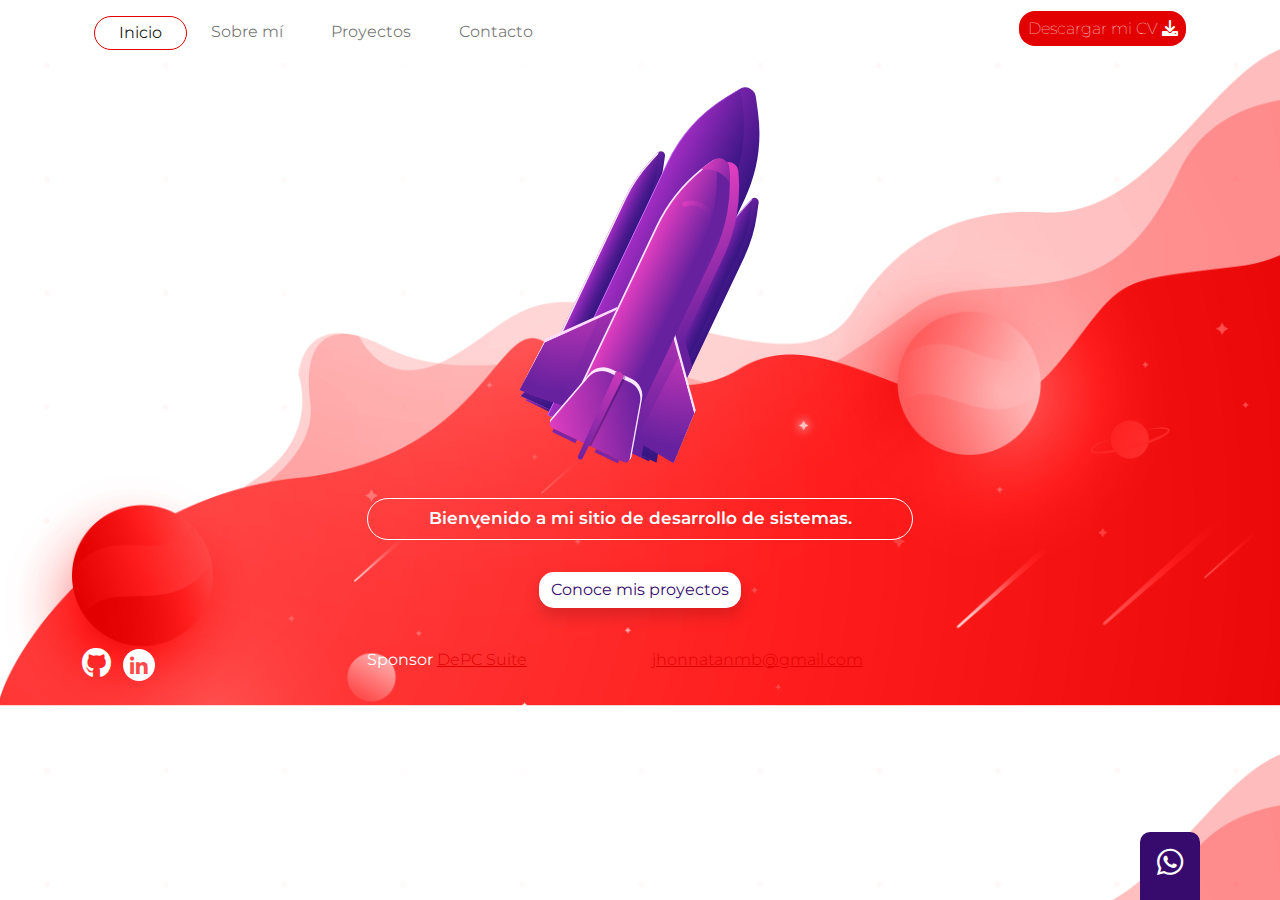
==== index.html @ ef48ddbc "configuración inicial" ====
<!DOCTYPE html>
<html lang="es">

<head>
    <meta charset="UTF-8">
    <meta http-equiv="X-UA-Compatible" content="IE=edge">
    <meta name="viewport" content="width=device-width, initial-scale=1.0">
    <title>Inicio</title>
    <link rel="stylesheet" href="css/fontawesome/css/all.min.css">
    <link rel="stylesheet" href="css/fontawesome/css/fontawesome.min.css">
    <link rel="stylesheet" href="css/bootstrap/css/bootstrap.min.css">
    <script src="css/bootstrap/js/bootstrap.bundle.min.js"></script>
    <link rel="stylesheet" href="css/estilos.css">
</head>

<body id="inicio">
    <header class="container">
        <nav class="navbar navbar-expand-md mb-4">
            <div class="container-fluid">
                <button class="navbar-toggler" type="button" data-bs-toggle="collapse" data-bs-target="#navbarCollapse"
                    aria-controls="navbarCollapse" aria-expanded="false" aria-label="Toggle navigation">
                    <span class="navbar-toggler-icon"></span>
                </button>
                <div class="collapse navbar-collapse" id="navbarCollapse">
                    <ul class="navbar-nav me-auto mb-2 mb-md-0 mt-2">
                        <li class="nav-item">
                            <a class="nav-link px-4 py-1 active" href="index.html">Inicio</a>
                        </li>
                        <li class="nav-item">
                            <a class="nav-link px-4 py-1" href="sobre-mi.html">Sobre mí</a>
                        </li>
                        <li class="nav-item">
                            <a class="nav-link px-4 py-1" href="proyectos.html">Proyectos</a>
                        </li>
                        <li class="nav-item">
                            <a class="nav-link px-4 py-1" href="contacto.html">Contacto</a>
                        </li>
                    </ul>
                    <div class="contenedor-hv d-inline">
                        <a href class="btn-descarga">Descargar mi CV
                            <i class="fas fa-download"></i></a>
                    </div>
                </div>
            </div>
        </nav>
    </header>
    <main class="container">
        <div class="row">
            <div class="col-12 mx-auto text-center cohete">
                    <a href="proyectos.html"><img src="images/cohete.svg" alt=""></a>
            </div>
            <div class="col-12 col-sm-6 offset-sm-3 text-center py-3">
                <p>Bienvenido a mi sitio de desarrollo de sistemas.</p>
            </div>
            <div class="col-12 text-center">
                <a class="btn shadow radius-pro" href="proyectos.html">Conoce mis proyectos</a>
            </div>
        </div>
    </main>

    <footer class="container mt-auto pb-4">
        <div class="row">
            <div class="col-3">
                <a href="https://github.com" target="_blank" title="Github"><i class="fab fa-github"></i></a>
                <a href="https://www.linkedin.com/in/jhonnatan-martinez-914a86a4/" target="_blank" title="Linkedin"><i
                        class="fab fa-linkedin-in"></i></a>
            </div>
            <div class="col-3">
                Sponsor <a href="https://depcsuite.com" target="_blank" title="DEPCSUITE">DePC Suite</a>
            </div>
            <div class="col-3">
                <a href="mailto:jhonnatanmb@gmail.com">jhonnatanmb@gmail.com</a>
            </div>
            <div class="btn-whatsapp col-3">
                <a href="https://api.whatsapp.com/send?phone=573153911622" title="Whatsapp"><i
                        class="fab fa-whatsapp"></i></a>
            </div>
    </footer>

</body>

</html>
---- css/estilos.css ----
@import url('https://fonts.googleapis.com/css2?family=Montserrat:ital,wght@0,100;0,200;0,300;0,400;0,500;0,600;0,700;0,800;0,900;1,100;1,200;1,300;1,400;1,500;1,600;1,700;1,800;1,900&display=swap');

body {
    font-family: 'Montserrat', sans-serif;
}

#contacto, #inicio{
    background-image: url("../images/fondo-contacto.png");
    background-size: cover;
}

#proyectos {
    background-image: url("../images/fondo-proyectos.png");
    background-size: cover;
}

#inicio img{
    height: 390px;
}

#inicio img:hover{
    height: 400px;
}
.cohete{
    height: 400px;
}

#inicio p{
    color: white;
    font-size: 17px;
    border: 1px solid white;
    border-radius: 50px;
    font-weight: 600;
    padding: 7px 30px;
}

.radius-pro{
    border-radius: 15px;
    border: 1px solid #E20000;
}

.foto-perfil{
    border-radius: 600px;
    max-width: 200px;
    height: auto;

}
h1 {
    color: #E20000;
}
h3{
    font-size: 14px;
    color: #282828;
    font-weight: 300;
}

p {
    color: #6a6a6a;
}

.btn {
    color: #370a6d;
    background-color: white;
    border: none;
}

.form-control {
    border-radius: 15px;
}

nav .active {
    border: 1px solid #E20000;
    border-radius: 20px;
}

.btn:hover {
    color: white;
    background-color: #370a6d;
}

.btn-descarga {
    padding: .22cm;
    background-color: #E20000;
    color: white;
    font-weight: 100;
    border-radius: 16px;
    text-decoration: white;
    text-align: center;
}

.contenedor-EnviarMSM,
a.letra-contacto {
    padding: .22cm;
    background-color: #E20000;
    color: white;
    font-weight: 100;
    border-radius: 16px;
    text-decoration: white;
    text-align: center;
}

.contenedor-EnviarMSM:hover,
a.letra-contacto:hover {
    background-color: #370a6d;
}

.btn-descarga:hover {
    background-color: #370a6d;
    color: white;
}

footer {
    color: white;
    padding-top: 40px;
}

footer a {
    color: white;
}

footer .fa-github {
    font-size: 30px;
    color: white;
}

footer .fa-linkedin-in {
    color: #ff4a49;
    background-color: white;
    font-size: 20px;
    border: 0px;
    height: 32px;
    width: 32px;
    text-align: center;
    padding: 8px 0 0 0;
    border-radius: 80px;
    margin: 0 8px;
}

footer .btn-whatsapp {
    background-color: #370a6d;
    color: white;
    width: 60px;
    border-top-left-radius: 10px;
    border-top-right-radius: 10px;
    font-size: 30px;
    text-align: center;
    padding: 8px 0 15px 0;
    right: 80px;
    position: fixed;
    bottom: 0px;
}

#proyectos footer,
#proyectos footer a, #inicio footer a, #contacto footer a {
    color: #E20000;
    font-weight: 300;
}

#proyectos .fa-whatsapp:before, #contacto .fa-whatsapp:before, #inicio .fa-whatsapp:before {
    color: white;
}

#proyectos .fa-github::before {
    color: #E20000;
}

#proyectos .fa-linkedin-in {
    color: white;
    background-color: #E20000;
    border-radius: 750px;
    padding-top: 3%;
}

.proyecto {
    border: 1px solid rgba(0, 0, 0, .125);
    height: 13cm;
}

#proyectos img {
    max-width: 100%;
    height: 5cm;
}

#proyectos h2 {
    font-size: 16px;
    color: white;
    text-transform: uppercase;
    background-color: #E20000;
}

#proyectos p {
    font-size: 14px;
    max-height: 120px;
    height: 100%;
    background-color: white;
}

.btonrojo {
    background-color: #E20000;
    padding: .22cm;
    color: white;
    border-radius: 15px;
    text-decoration: none;
    font-weight: 100;
    display: inline-block;
}

.btonrojo:hover {
    background-color: #370a6d;
    color: white;
}

.link-rojo a {
    color: #E20000;
    text-decoration: none;
}

@media (max-width: 750px) {
    #contacto, #inicio  {
        background-image: url("../images/fondo-proyectos.png");
        background-size: contain;
        background-repeat: no-repeat;
    }

    #proyectos {
        background-size: contain;
        background-repeat: no-repeat;
    }
   
    #inicio p   {
        color: #E20000;
        border: 1px solid #E20000;
    }
    .footer{
        color: #E20000;
    }

    #inicio .fa-github::before, #contacto .fa-github::before {
        color: #E20000;
    }
}
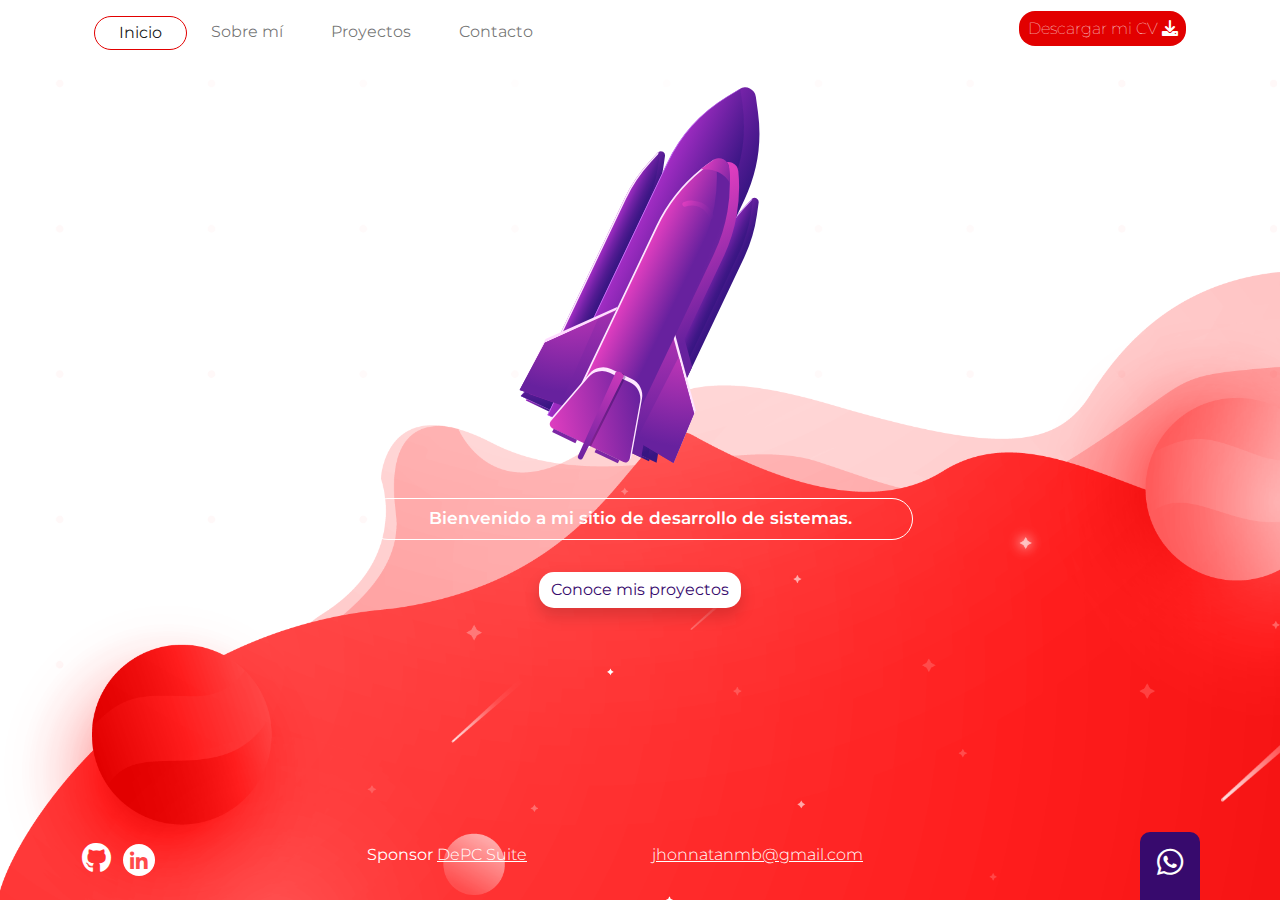
==== commit 19a0a0a0: "cambios" ====
--- a/index.html
+++ b/index.html
@@ -1,5 +1,5 @@
 <!DOCTYPE html>
-<html lang="es">
+<html lang="es" class="h-100">
 
 <head>
     <meta charset="UTF-8">
@@ -12,10 +12,9 @@
     <script src="css/bootstrap/js/bootstrap.bundle.min.js"></script>
     <link rel="stylesheet" href="css/estilos.css">
 </head>
-
-<body id="inicio">
+<body id="inicio" class="d-flex flex-column h-100">
     <header class="container">
-        <nav class="navbar navbar-expand-md mb-4">
+        <nav class="navbar navbar-expand-md mb-4 d-flex">
             <div class="container-fluid">
                 <button class="navbar-toggler" type="button" data-bs-toggle="collapse" data-bs-target="#navbarCollapse"
                     aria-controls="navbarCollapse" aria-expanded="false" aria-label="Toggle navigation">
@@ -57,7 +56,6 @@
             </div>
         </div>
     </main>
-
     <footer class="container mt-auto pb-4">
         <div class="row">
             <div class="col-3">
@@ -75,8 +73,7 @@
                 <a href="https://api.whatsapp.com/send?phone=573153911622" title="Whatsapp"><i
                         class="fab fa-whatsapp"></i></a>
             </div>
+        </div>    
     </footer>
-
 </body>
-
 </html>--- a/css/estilos.css
+++ b/css/estilos.css
@@ -4,7 +4,7 @@
     font-family: 'Montserrat', sans-serif;
 }
 
-#contacto, #inicio{
+#contacto, #inicio {
     background-image: url("../images/fondo-contacto.png");
     background-size: cover;
 }
@@ -14,18 +14,19 @@
     background-size: cover;
 }
 
-#inicio img{
+#inicio img {
     height: 390px;
 }
 
-#inicio img:hover{
+#inicio img:hover {
     height: 400px;
 }
-.cohete{
+
+.cohete {
     height: 400px;
 }
 
-#inicio p{
+#inicio p {
     color: white;
     font-size: 17px;
     border: 1px solid white;
@@ -34,24 +35,32 @@
     padding: 7px 30px;
 }
 
-.radius-pro{
+.radius-pro {
     border-radius: 15px;
     border: 1px solid #E20000;
 }
 
-.foto-perfil{
-    border-radius: 600px;
-    max-width: 200px;
-    height: auto;
-
-}
+.foto-perfil {
+    margin: 1em auto;
+    display: block;
+    background-color: #fff;
+    padding: 10px;
+    border-radius: 50%;
+    width: 280px;
+}
+
 h1 {
     color: #E20000;
 }
-h3{
+
+h3 {
     font-size: 14px;
     color: #282828;
     font-weight: 300;
+}
+
+#sobre-mi h3 {
+    max-height: 100%;
 }
 
 p {
@@ -150,21 +159,32 @@
     bottom: 0px;
 }
 
+#sobre-mi .fa-whatsapp:before,
+#inicio footer a {
+    color: white !important;
+}
+
 #proyectos footer,
-#proyectos footer a, #inicio footer a, #contacto footer a {
+#proyectos footer a,
+#inicio footer a,
+#sobre-mi footer a {
     color: #E20000;
     font-weight: 300;
 }
 
-#proyectos .fa-whatsapp:before, #contacto .fa-whatsapp:before, #inicio .fa-whatsapp:before {
-    color: white;
-}
-
-#proyectos .fa-github::before {
+#proyectos .fa-whatsapp:before,
+#contacto .fa-whatsapp:before,
+#inicio .fa-whatsapp:before {
+    color: white;
+}
+
+#proyectos .fa-github::before,
+#sobre-mi .fa-github::before {
     color: #E20000;
 }
 
-#proyectos .fa-linkedin-in {
+#proyectos .fa-linkedin-in,
+#sobre-mi .fa-linkedin-in {
     color: white;
     background-color: #E20000;
     border-radius: 750px;
@@ -215,10 +235,65 @@
     text-decoration: none;
 }
 
+#tecnologias {
+    background: rgba(184, 37, 20, 1);
+    background: -moz-linear-gradient(left, rgba(184, 37, 20, 1) 0%, rgba(214, 52, 30, 1) 47%, rgba(240, 47, 23, 1) 70%, rgba(240, 47, 23, 1) 100%);
+    background: -webkit-gradient(left top, right top, color-stop(0%, rgba(184, 37, 20, 1)), color-stop(47%, rgba(214, 52, 30, 1)), color-stop(70%, rgba(240, 47, 23, 1)), color-stop(100%, rgba(240, 47, 23, 1)));
+    background: -webkit-linear-gradient(left, rgba(184, 37, 20, 1) 0%, rgba(214, 52, 30, 1) 47%, rgba(240, 47, 23, 1) 70%, rgba(240, 47, 23, 1) 100%);
+    background: -o-linear-gradient(left, rgba(184, 37, 20, 1) 0%, rgba(214, 52, 30, 1) 47%, rgba(240, 47, 23, 1) 70%, rgba(240, 47, 23, 1) 100%);
+    background: -ms-linear-gradient(left, rgba(184, 37, 20, 1) 0%, rgba(214, 52, 30, 1) 47%, rgba(240, 47, 23, 1) 70%, rgba(240, 47, 23, 1) 100%);
+    background: linear-gradient(to right, rgba(184, 37, 20, 1) 0%, rgba(214, 52, 30, 1) 47%, rgba(240, 47, 23, 1) 70%, rgba(240, 47, 23, 1) 100%);
+    filter: progid:DXImageTransform.Microsoft.gradient(startColorstr='#b82514', endColorstr='#f02f17', GradientType=1);
+}
+
+.card-tech{
+    max-height: 100%;
+    height: 184px;
+}
+
+#idiomas-hobbies{
+    background-color: #eee;
+}
+
+#idiomas-hobbies .fas{
+    font-size: 80px;
+    color: white;
+}
+
+#idiomas-hobbies .card{
+    background-color: #370a6d;
+    border-radius: 15px;
+    padding: 40px;
+}
+
+.max-card{
+    max-height: 80%;
+    height: 50px;
+    border-radius: 15px;
+}
+
+#idiomas-hobbies .card-idioma{
+    border-radius: 15px;
+}
+
+#idiomas-hobbies h2{
+    font-size: 16px;
+    font-weight: 600px;
+}
+
+#idiomas-hobbies ul{
+    font-size: 14px;
+    color: #282828;
+    list-style-type: none;
+}
+
+
 @media (max-width: 750px) {
-    #contacto, #inicio  {
+
+    #contacto,
+    #inicio {
         background-image: url("../images/fondo-proyectos.png");
-        background-size: contain;
+        background-size: cover;
         background-repeat: no-repeat;
     }
 
@@ -226,16 +301,29 @@
         background-size: contain;
         background-repeat: no-repeat;
     }
-   
-    #inicio p   {
+
+    #inicio p {
         color: #E20000;
         border: 1px solid #E20000;
     }
-    .footer{
+
+    .footer, #inicio footer a, #contacto footer a{
+        color: #E20000 !important;
+        text-align: center;
+    }
+
+    #inicio .fa-github::before,
+    #contacto .fa-github::before {
         color: #E20000;
     }
 
-    #inicio .fa-github::before, #contacto .fa-github::before {
-        color: #E20000;
+    .fa-comment-alt:before, .fa-message:before{
+        content: "\f27a";
+        margin-left: -17px;
+    }
+
+    .fa-star:before {
+        content: "\f005";
+        margin-left: -25px;
     }
 }